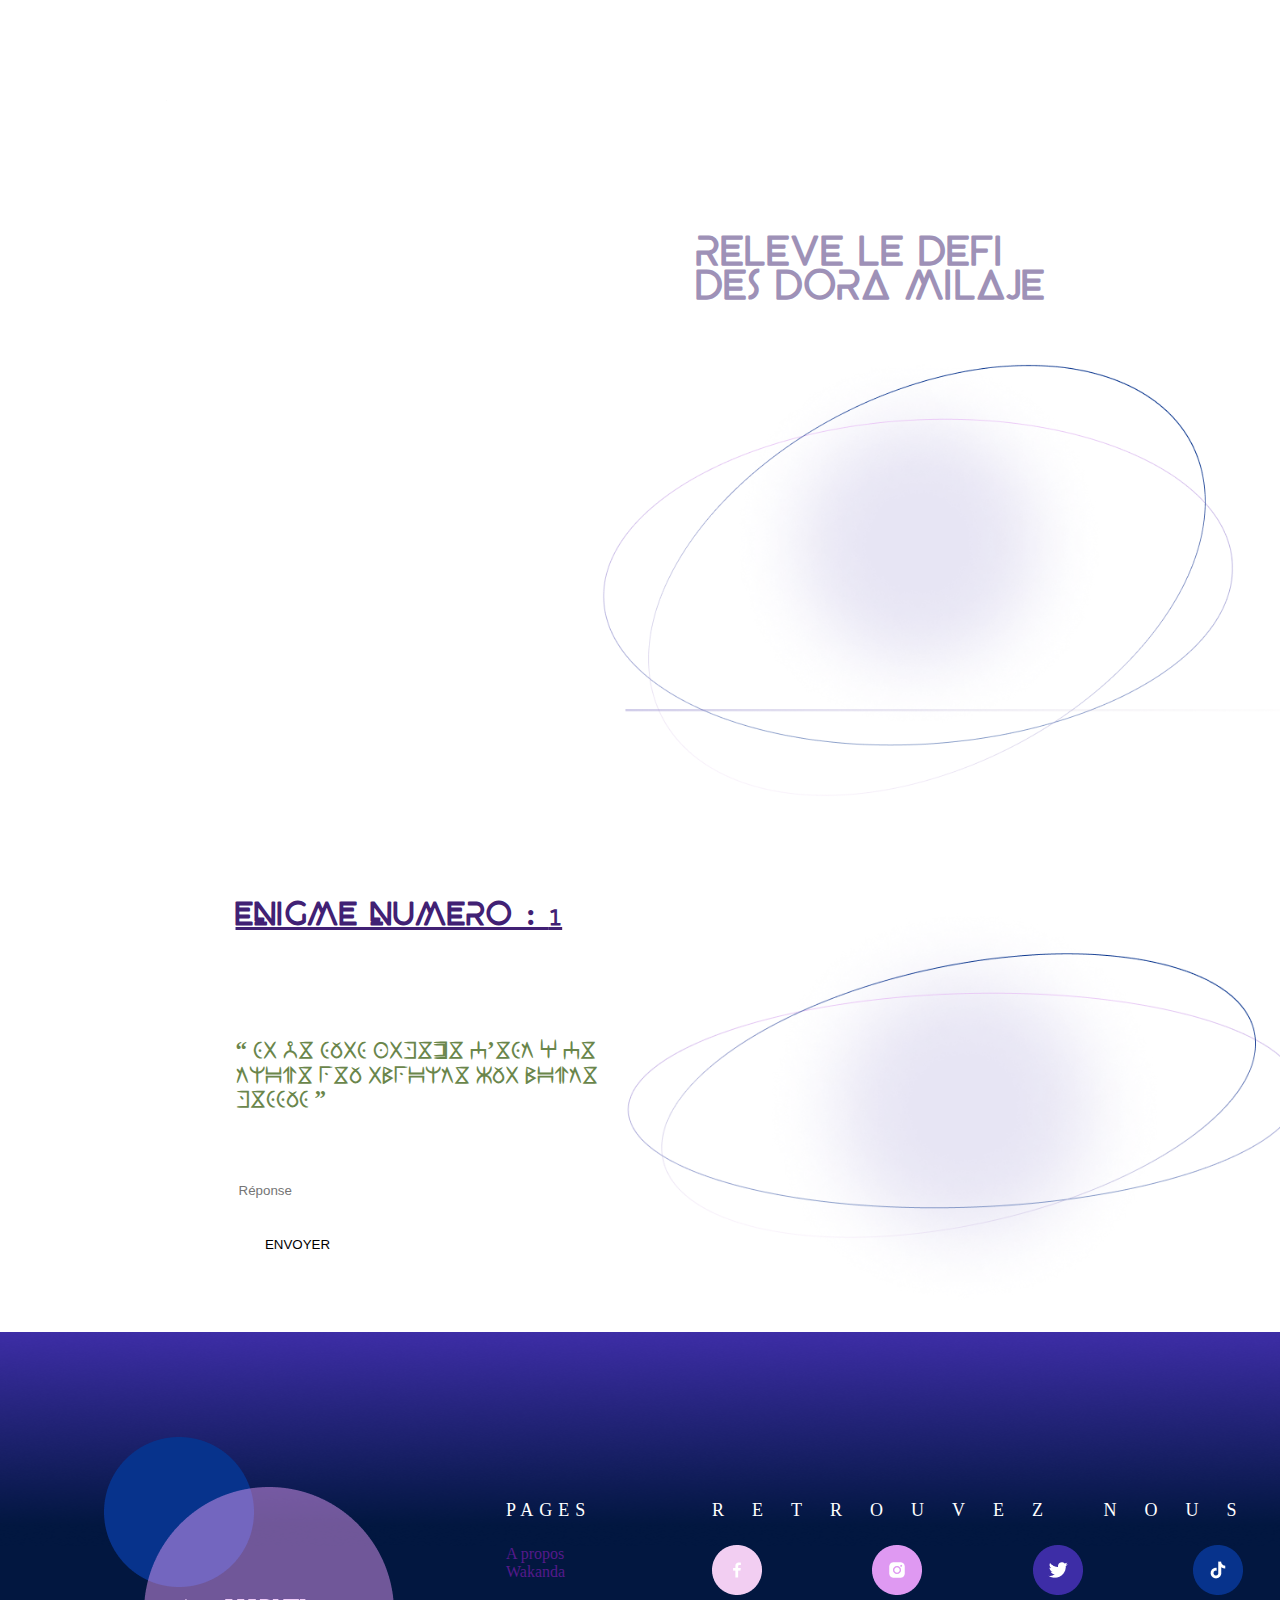
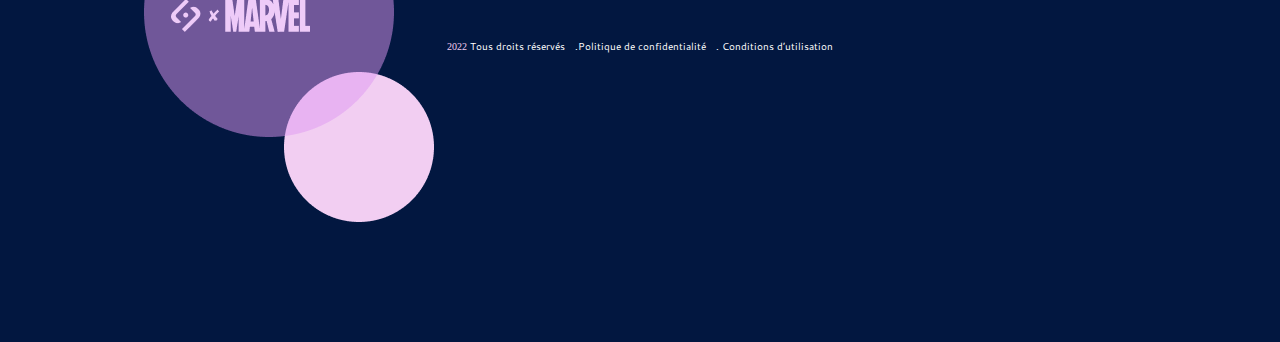
==== enigme.html @ 411c9c2f "first commit" ====
<!DOCTYPE html>
<html lang="en">
<head>
    <meta charset="UTF-8">
    <meta http-equiv="X-UA-Compatible" content="IE=edge">
    <meta name="viewport" content="width=device-width, initial-scale=1.0">
    <title>evaluation</title>
    <link rel="stylesheet" href="styles/enigme.css">
</head>
<body>
    <header>
        <nav>
            <div class="menu">
                <div class="menu1">
                    <img src="images\Illustrations + Logo\All pages\icon_SAYNA.png" alt="">
                    <img src="images\Illustrations + Logo\All pages\icon_x.png" alt="">
                    <img src="images\Illustrations + Logo\All pages\icon_MARVEL.png" alt="">
                </div>
                <div class="menu2">
                    <a href="index.html">ACCUEIL</a>
                    <a href="wakanda.html">WAKANDA</a>
                    <a href="enigme.html">ENIGME</a>
                </div>
            </div>
        </nav>  
    </header>
    <main>
        <section class="page1">
            <div class="dora-milaji">
                <div class="dora">
                    <div class="titreh1">
                        <h1>RELEVE LE DEFI <br> DES DORA MILAJE </h1>
                    </div>    
                    <div class="dora-text">
                        <P>Les Dora Milaje sont de farouches guerrières d’élite. Elles constituent la garde
                            rapprochée du Roi en personne et ont de nombreuses occasions de lui sauver la vie.
                            Leur Générale, Okoyé est également la dirigeante des forces armées et des
                            renseignements wakandais.
                        </P>
                        <p>
                            La réussite de cette évaluation ne dépend pas de la chance mais bel et bien de
                            l’entrainement que tu as suivi jusqu’ici ainsi que de ta détermination. Relève ce défi et
                            montre-nous que tu es capable de porter les valeurs du Black Panther et du Wakanda!
                        </P>
                    </div>
                </div>
                <div class="image-hero">
                    <img id="hero-img1" src="./images/Illustrations + Logo/Enigme/Pantherenigme2.png" alt="Du style">
                    <img id="hero-img2" src="./images/Illustrations + Logo/Enigme/Pantherenigme3.png" alt="Logo tête du black panther">
                 </div>
            </div>
        </section>
        <section  id="text-enigme">
            <div class="sous-text-enigme"> 
                <h2>ENIGME NUMERO : <span id="numEnigme"></span></h2>
                
                <div class="question"> 
                    <p id="enonce"></p>
                    <span id="indice"></span>
                    <p id="form">Alors, as tu la réponse ?</p>
                    <input type="text" placeholder="Réponse" id="reponse">
                    <div id="div-btn">
                        <button id="envoyer">ENVOYER</button>
                    </div>
                </div>
            </div>
            <div class="anecdote">
                <div class="parent-acecdote">
                    <p id="anecdote-text"></p>
                    <img id="hero-img3" src="./images/Illustrations + Logo/Enigme/Pantherenigme2-1.png" alt="Du style">
                </div>
            </div>
        </section>
        
        <!-- Popup du game -->
        <div id="popup" class="popup">
            <p>VOTRE INITIATION EST <br>TERMINEE</p>
            <a href="index.html"><button id="stop">REVENIR A L'ACCUEIL</button></a>
            <div class="compter">
                <div> 
                    <img src="./images/Illustrations + Logo/Enigme/figma_logo.svg" alt="logo Figma">
                </div>
                <div>
                    <p>Comming soon...</p>
                    <p><span id="count"></span></p>
                </div>
            </div>
        </div>

        <!-- <section>
            <div class="fidele">
                <p>“ SI JE SUIS  FIDELE C’EST A CE TRONE <br> 
                    PEU IMPORTE QUI MONTE DESSUS ”</p>
            </div>
            <div class="aphabet">
                <p>Voici la transicription de l’alphabet :</p>
                <p>
                    A=<span>A</span> ; B=<span>B</span> ; C=<span>C</span> ; D=<span>D</span> ; E=<span>E</span> ; F=<span>F</span> ; G=<span>G</span> ; H=<span>H</span> ; I=<span>I</span> ; J=<span>J</span> ; <br>
                    k=<span>k</span> ; l=<span>l</span> ; M=<span>M</span> ; N=<span>N</span> ; O=<span>O</span> ; P=<span>P</span> ; Q=<span>Q</span> ; R=<span>R</span> ; S=<span>S</span> ; T=<span>T</span> ; <br>
                U=<span>U</span> ; W=<span>W</span> ; X=<span>X</span> ; Y=<span>Y</span> ; Z=<span>Z</span>
                </p>
            </div>
        </section> -->
        <!-- <section>
            <div class="lettre">
                <div class="source" style="margin-top: -4%;">
                    <p> 
                        Le savais tu ?  <br>
                        Plusieurs sources s’entendent pour dire que la lettre la plus utilisée en français est <br>
                        la lettre E. En pourcentage de fréquence, la lettre est utilisée à 14% dans une <br>
                        phrase. Et si tu regardais quel symbole revient le plus souvent ?
                    </p>
                </div>
                <div class="img3">
                    <img src="images\Illustrations + Logo\Enigme\Pantherenigme2.png" alt="">
                </div>
            </div>
        </section>
        <section>
            <form>
                <div class="form11">
                    <p>Alors, as tu la réponse ?</p>
                    <div class="input1">
                        <input type="text" placeholder="Réponse"> 
                    </div>
                    <div class="input2">
                        <button>ENVOYER</button>
                    </div>    
                </div>
            </form>
        </section> -->
    </main>

    <!-- footer -->
    <footer>
        <section class="pieds">
            <div class="propos">
                <div class="page">
                    <h4>PAGES</h4>
                        <a href="">A propos</a> <br> 
                        <a href="">Wakanda</a>
                </div>
                <div class="rs">
                    <h4>RETROUVEZ NOUS</h4>
                    <div class="reseau">
                        <div class="rs1"><a href="http://www.marvel-cineverse.fr/pages/mcu/encyclopedie/personnages/black-panther.html"><img src="images\Illustrations + Logo\All pages\footer3.png" alt=""></a></div>
                        <div class="rs1"><a href="http://www.marvel-cineverse.fr/pages/mcu/encyclopedie/personnages/black-panther.html"><img src="images\Illustrations + Logo\All pages\footer4.png" alt=""></a></div>
                        <div class="rs1"><a href="http://www.marvel-cineverse.fr/pages/mcu/encyclopedie/personnages/black-panther.html"><img src="images\Illustrations + Logo\All pages\footer5.png" alt=""></a></div>
                        <div class="rs1"><a href="http://www.marvel-cineverse.fr/pages/mcu/encyclopedie/personnages/black-panther.html"><img src="images\Illustrations + Logo\All pages\footer6.png" alt=""></a></div>
                    </div>
                </div>
            </div>
            <div class="final">
                <div class="footer">
                    <img src="images\Illustrations + Logo\All pages\footer1.png" alt="">
                </div>
                <div class="logo3">
                    <img src="images\Illustrations + Logo\All pages\footer2.png" alt="">
                </div>
            </div>
            <div class="politique">
                   <div class="pltq">
                        2022<a href=""> Tous droits réservés</a>
                   </div>
                   <div class="pltq">
                        <li><a href="">Politique de confidentialité</a></li>
                   </div>
                   <div class="pltq">
                       <li><a href=""> Conditions d’utilisation</a></li>
                   </div>  
            </div>
        </section>       
   </footer>
   <script src="./js/enigme.js" ></script>
</body>
</html>
---- styles/enigme.css ----
*{
    list-style: none;
    text-decoration: none;
}
*:focus{
    outline: none;
}
body{
    background-repeat: no-repeat;
    background-size: 155% ;
    background-image: url("../images/Illustrations + Logo/All pages/arrière_plan.png");
    overflow-x: hidden;
}  

/* style de police */
@font-face{
    font-family: "PantheraRegular";
    src: url(../fonts/PantheraRegular-MVZ9J.ttf);
}
@font-face{
    font-family: "FontsFree";
    src: url(../fonts/FontsFree-Net-BEYNO.ttf);
}
@font-face{
    font-family: "Cantarell" ;
    src: url(../fonts/Cantarell-Regular.ttf);
}
@font-face{
    font-family: "WakandaForever";
    src: url(../fonts/WakandaForever-Regular.ttf);
}
h1{
    font-family: "FontsFree";
    font-size: 40px;
    color: #9E91B7;
}
h2, .numEnigme, .menu2 a{
    font-size: 32px;
    font-family: "FontsFree";
    color: #412174;
}
h3 {
    font-size: 23px;
    font-family: "WakandaForever" ;
    color: rgb(106, 134, 75);
}
.car{
    font-size: 23px;
    font-family: "WakandaForever" ;
}
p {
    font-size: 13px;
    font-family: "Cantarell" ;
    color: #FFFF;
}
span{
    font-size: 22px;
    font-family: "Cantarell" ;
}
.politique a{
    font-size: 10px;
    font-family: "Cantarell" ;
    color: #FFFF;
}
.propos h4, .rs h4{
    font: 18px "p";
    letter-spacing: 6px;
}

/* barre de navigation */

.menu{
   display: flex;
   justify-content: space-between;
   padding: 5% 9% 0 9%; 
}
.menu2 {
    display: flex;
    margin-right: 3%;
}
.menu2 a{
    padding: 0% 5%;
    color: #FFFF;

}
.menu2 a:hover{
    text-decoration: underline;
    color: #9E91B7;
    
}
/* section 1 */

.page1{
    padding-left: 50%;
    padding-bottom: 15%;
    background-image: url("../images/illustrations + logo/Enigme/Pantherenigme1.webp");
    background-repeat: no-repeat;
    background-size: 65% ;
}
.dora-text{
    width: 66%;
    margin-left: 12%;
    text-align: justify;
}
.titreh1{
   margin: 20% 9%;
}
#hero-img1{
    position: absolute;
    top: 33%;
    left: 47%;
    width: 800px;
}
#hero-img2{
    margin-left: 29%;
}
/* 2eme section */
#text-enigme{
    height: 500px;
    margin-left: 18%;
    display: flex;
    gap: -8px;
}
#text-enigme h2{
    text-decoration: underline;

}
.question {
    grid-area: alpha;
    width: 400px;
}
.anecdote{
    margin: 15% 8% 7% 10%;
    width: 50%;
    position: relative;
    grid-area: paragraphe;

}
#anecdote-text{
    width: 120%;
}
/* image  */
 .anecdote  img {
    position: absolute;
    top: 30%;
    left: 50%;
    transform: translate(-50%, -50%);
    width: 150%;
} 
/* formulair */
.question input{
    border: 20px;
    border-radius: 40px 40px;
    border: 1px solid white;
    width: 250px;
    height: 46px;
    margin-bottom: 3%;
    background-color: transparent;
    color: white;
}
button {
    width: 124px;
    height: 34px;
    text-align: center;
    background: #FFFF;
    border-radius: 40px 40px;
    background-color:  white;
    cursor: pointer;
    border: none;
    /* transition: box-shadow 0.3s ease; */
}
 button :hover{
    box-shadow: 7Px 7px 12px white;
    background-color: yellow;
}
/* popup */
.popup{
    background: #947f94c9;
    width: 500px;
    height: 400px;
    border-radius: 15px;
    position: absolute;
    top: 95%;
    left: 25%;
    transform: scale(0.1);
    text-align: center;
    padding: 3em;
    visibility: hidden;
    transition: all 1s ease;
    border: 1px solid rgba(128, 128, 128, 0.726);
    z-index: 2;
}
.compter{
    display: flex;
    margin: 20% 20% 20% 40%;
}
.popup-ouvert {
    transform: translate(0%,50%) scale(1.2);
    visibility: visible;
}

/* foooter */
.pieds{
    background-image: url("../images/Illustrations + Logo/All pages/back_footer.png");
    margin: -3%;
     padding-top: 10px;
     min-height: 600px;
     position: relative;
}  
.propos{
    display: flex;
    width: 60%;
    margin-left: 40%;
    margin-top: 10%;
}
.rs{
    padding-left: 15%;
    letter-spacing: 28px;
}
.rs h4{
    letter-spacing: 28px;
}
.reseau{ 
    display: flex;
}
.rs1{
    padding-right: 20%;
}

.final{
    position: relative;
    width: 20%;
    margin-left: 15%; 

}
.logo3{
   width: 200px;
   height: 40px
}
.footer{
    position: absolute;
    height: 40%;
    top: -405%;
    left: -25%;
}
 .final:hover:hover{
     transform: scale(1.1);
 }
 .politique{
     font-size: 10px;
     display: flex;
     justify-content: center;   
 }
 .pltq{
     margin: 0 5px; 
     color: #F2CEF2;
 }
 .pltq li a::before{
     content: ".";
 }
 .pieds h4{
     color: #FFFF;
 }
 .rs1:hover{
    transform: scale(1.1);
}
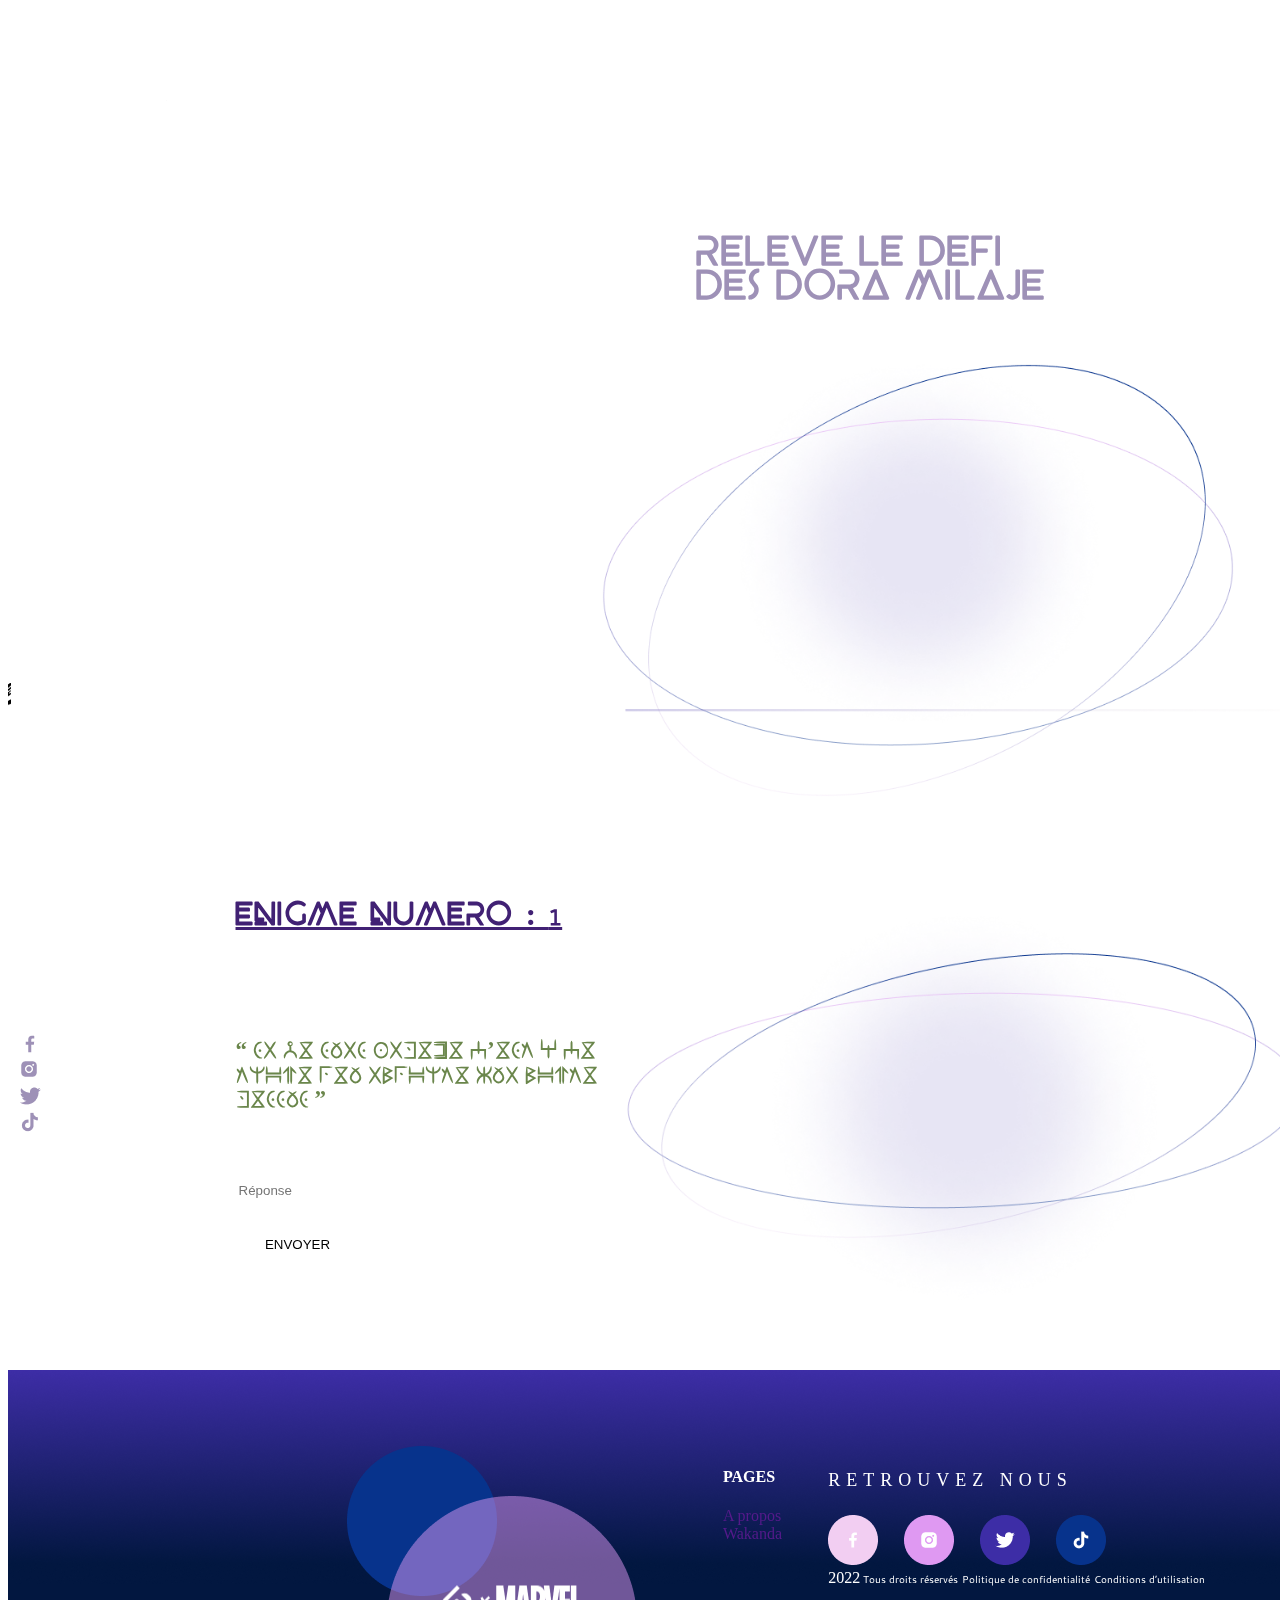
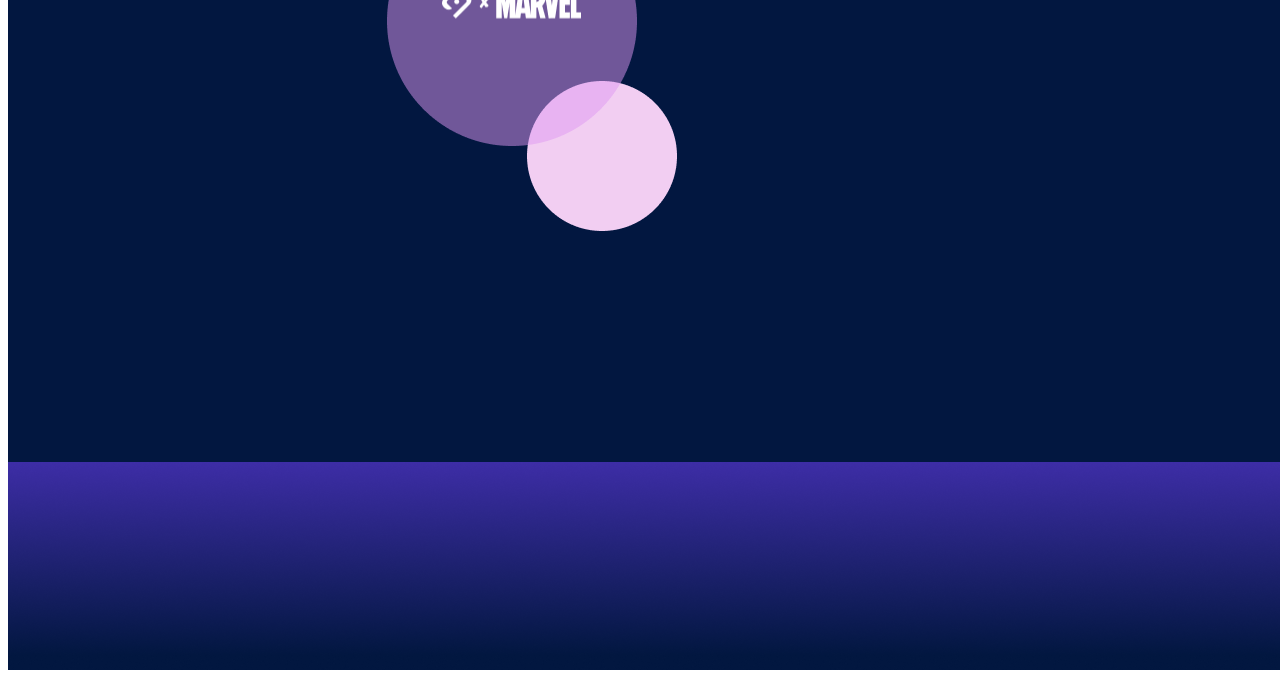
==== commit cc47904f: "Mise en jours" ====
--- a/enigme.html
+++ b/enigme.html
@@ -6,9 +6,28 @@
     <meta name="viewport" content="width=device-width, initial-scale=1.0">
     <title>evaluation</title>
     <link rel="stylesheet" href="styles/enigme.css">
+    <link rel="stylesheet" href="./styles/tout.css">
 </head>
 <body>
+    <div class="cursair">
+        <img  src="./images/Illustrations + Logo/Enigme/logo_souris_BP2_blanc.png" height="50px" alt=" image qui suit le curseur">
+   </div>     
     <header>
+        <section>
+            <div class="coté">
+                <div class="ligne1"></div>
+                <div class="ligne2">
+                    <div class="ligne2-1"></div>
+                    <div class="logo">
+                        <div class="fb"><a href="http://www.marvel-cineverse.fr/pages/mcu/encyclopedie/personnages/black-panther.html"><img src="images\Illustrations + Logo\All pages\icon_facebook.png" alt=""></a></div>
+                        <div class="insta"><a href="http://www.marvel-cineverse.fr/pages/mcu/encyclopedie/personnages/black-panther.html"><img src="images\Illustrations + Logo\All pages\icon_instagram.png" alt=""></a></div>
+                        <div class="twitter"><a href="http://www.marvel-cineverse.fr/pages/mcu/encyclopedie/personnages/black-panther.html"><img src="images\Illustrations + Logo\All pages\icon_twitter.png" alt=""></a></div>
+                        <div class="tiktok"><a href="http://www.marvel-cineverse.fr/pages/mcu/encyclopedie/personnages/black-panther.html"><img src="images\Illustrations + Logo\All pages\icon_tiktok.png" alt=""></a></div>
+                    </div>
+                </div>    
+            </div>
+        </section>
+
         <nav>
             <div class="menu">
                 <div class="menu1">
@@ -24,6 +43,7 @@
             </div>
         </nav>  
     </header>
+    
     <main>
         <section class="page1">
             <div class="dora-milaji">
@@ -74,6 +94,7 @@
         
         <!-- Popup du game -->
         <div id="popup" class="popup">
+            <span id="fls">FELICITATIONS TU EST FANS DES FILMS WAKANDA </span>
             <p>VOTRE INITIATION EST <br>TERMINEE</p>
             <a href="index.html"><button id="stop">REVENIR A L'ACCUEIL</button></a>
             <div class="compter">
@@ -86,90 +107,39 @@
                 </div>
             </div>
         </div>
-
-        <!-- <section>
-            <div class="fidele">
-                <p>“ SI JE SUIS  FIDELE C’EST A CE TRONE <br> 
-                    PEU IMPORTE QUI MONTE DESSUS ”</p>
-            </div>
-            <div class="aphabet">
-                <p>Voici la transicription de l’alphabet :</p>
-                <p>
-                    A=<span>A</span> ; B=<span>B</span> ; C=<span>C</span> ; D=<span>D</span> ; E=<span>E</span> ; F=<span>F</span> ; G=<span>G</span> ; H=<span>H</span> ; I=<span>I</span> ; J=<span>J</span> ; <br>
-                    k=<span>k</span> ; l=<span>l</span> ; M=<span>M</span> ; N=<span>N</span> ; O=<span>O</span> ; P=<span>P</span> ; Q=<span>Q</span> ; R=<span>R</span> ; S=<span>S</span> ; T=<span>T</span> ; <br>
-                U=<span>U</span> ; W=<span>W</span> ; X=<span>X</span> ; Y=<span>Y</span> ; Z=<span>Z</span>
-                </p>
-            </div>
-        </section> -->
-        <!-- <section>
-            <div class="lettre">
-                <div class="source" style="margin-top: -4%;">
-                    <p> 
-                        Le savais tu ?  <br>
-                        Plusieurs sources s’entendent pour dire que la lettre la plus utilisée en français est <br>
-                        la lettre E. En pourcentage de fréquence, la lettre est utilisée à 14% dans une <br>
-                        phrase. Et si tu regardais quel symbole revient le plus souvent ?
-                    </p>
-                </div>
-                <div class="img3">
-                    <img src="images\Illustrations + Logo\Enigme\Pantherenigme2.png" alt="">
-                </div>
-            </div>
-        </section>
-        <section>
-            <form>
-                <div class="form11">
-                    <p>Alors, as tu la réponse ?</p>
-                    <div class="input1">
-                        <input type="text" placeholder="Réponse"> 
-                    </div>
-                    <div class="input2">
-                        <button>ENVOYER</button>
-                    </div>    
-                </div>
-            </form>
-        </section> -->
     </main>
 
     <!-- footer -->
     <footer>
-        <section class="pieds">
-            <div class="propos">
-                <div class="page">
-                    <h4>PAGES</h4>
-                        <a href="">A propos</a> <br> 
-                        <a href="">Wakanda</a>
-                </div>
+        <div class="pieds">
+            <div class="image-footer">
+                <div class="footer-img"> 
+                  <img class="footer1" src="./images/Illustrations + Logo/All pages/footer1.png" alt="">
+                </div>  
+                <img class="footer2" src="images\Illustrations + Logo\All pages\footer2.png" alt="">
+            </div>   
+            <div class="page">
+                <h4>PAGES</h4>
+                    <a href="">A propos</a> <br> 
+                    <a href="">Wakanda</a>
+            </div>
+            <div class="propo">
                 <div class="rs">
                     <h4>RETROUVEZ NOUS</h4>
                     <div class="reseau">
-                        <div class="rs1"><a href="http://www.marvel-cineverse.fr/pages/mcu/encyclopedie/personnages/black-panther.html"><img src="images\Illustrations + Logo\All pages\footer3.png" alt=""></a></div>
-                        <div class="rs1"><a href="http://www.marvel-cineverse.fr/pages/mcu/encyclopedie/personnages/black-panther.html"><img src="images\Illustrations + Logo\All pages\footer4.png" alt=""></a></div>
-                        <div class="rs1"><a href="http://www.marvel-cineverse.fr/pages/mcu/encyclopedie/personnages/black-panther.html"><img src="images\Illustrations + Logo\All pages\footer5.png" alt=""></a></div>
-                        <div class="rs1"><a href="http://www.marvel-cineverse.fr/pages/mcu/encyclopedie/personnages/black-panther.html"><img src="images\Illustrations + Logo\All pages\footer6.png" alt=""></a></div>
+                        <a href="http://www.marvel-cineverse.fr/pages/mcu/encyclopedie/personnages/black-panther.html"><img src="images\Illustrations + Logo\All pages\footer3.png" alt=""></a>
+                        <a href="http://www.marvel-cineverse.fr/pages/mcu/encyclopedie/personnages/black-panther.html"><img src="images\Illustrations + Logo\All pages\footer4.png" alt=""></a>
+                        <a href="http://www.marvel-cineverse.fr/pages/mcu/encyclopedie/personnages/black-panther.html"><img src="images\Illustrations + Logo\All pages\footer5.png" alt=""></a>
+                        <a href="http://www.marvel-cineverse.fr/pages/mcu/encyclopedie/personnages/black-panther.html"><img src="images\Illustrations + Logo\All pages\footer6.png" alt=""></a>
                     </div>
                 </div>
+                <div class="politique" style="color: white;">
+                        2022<a href=""> Tous droits réservés</a>
+                        <a href="">Politique de confidentialité</a>
+                        <a href=""> Conditions d’utilisation</a>
+                </div>    
             </div>
-            <div class="final">
-                <div class="footer">
-                    <img src="images\Illustrations + Logo\All pages\footer1.png" alt="">
-                </div>
-                <div class="logo3">
-                    <img src="images\Illustrations + Logo\All pages\footer2.png" alt="">
-                </div>
-            </div>
-            <div class="politique">
-                   <div class="pltq">
-                        2022<a href=""> Tous droits réservés</a>
-                   </div>
-                   <div class="pltq">
-                        <li><a href="">Politique de confidentialité</a></li>
-                   </div>
-                   <div class="pltq">
-                       <li><a href=""> Conditions d’utilisation</a></li>
-                   </div>  
-            </div>
-        </section>       
+        </div>    
    </footer>
    <script src="./js/enigme.js" ></script>
 </body>
--- a/styles/enigme.css
+++ b/styles/enigme.css
@@ -65,6 +65,50 @@
 .propos h4, .rs h4{
     font: 18px "p";
     letter-spacing: 6px;
+}
+#fls{
+    font-size: 13px;
+    font-family: "Cantarell" ;
+    color: rgb(75, 13, 245);
+}
+/* cursor */
+.cursair {
+    position:fixed;
+    left: 0;
+    top: 0;
+    transform: translate(-50%,-50%);
+    transition: .1s;
+    pointer-events: none;
+    z-index: 999;
+    mix-blend-mode: difference;
+
+}
+/* barre  */
+.coté{
+    position: fixed;
+    top: 0;  
+}
+.ligne1{
+    background-color: #FFFF;
+    height: 450px;
+    width: 3px;
+    position: fixed;
+}
+.ligne2{
+    position: fixed;
+}
+.ligne2-1{
+    background-color: #FFFF;
+    height: 350px;
+    width: 3px;
+    margin-left: 90%;
+    
+}
+.logo img{
+    margin-left: 50%;
+}
+.logo img:hover{
+    filter: brightness(0) invert(1);
 }
 
 /* barre de navigation */
@@ -200,67 +244,45 @@
 }
 
 /* foooter */
-.pieds{
+footer{
     background-image: url("../images/Illustrations + Logo/All pages/back_footer.png");
-    margin: -3%;
-     padding-top: 10px;
-     min-height: 600px;
-     position: relative;
+    width: 120vw;
+    height: 100vh;
+}
+ .pieds{
+    display: flex;
+    flex-direction: row;
+    flex-wrap: wrap;
+    justify-content: center;
+    gap: 3%;
 }  
-.propos{
-    display: flex;
-    width: 60%;
-    margin-left: 40%;
-    margin-top: 10%;
-}
-.rs{
-    padding-left: 15%;
-    letter-spacing: 28px;
-}
-.rs h4{
-    letter-spacing: 28px;
-}
-.reseau{ 
-    display: flex;
-}
-.rs1{
-    padding-right: 20%;
-}
-
-.final{
+
+.image-footer{
     position: relative;
-    width: 20%;
-    margin-left: 15%; 
-
-}
-.logo3{
-   width: 200px;
-   height: 40px
-}
-.footer{
-    position: absolute;
-    height: 40%;
-    top: -405%;
-    left: -25%;
-}
- .final:hover:hover{
-     transform: scale(1.1);
- }
- .politique{
-     font-size: 10px;
-     display: flex;
-     justify-content: center;   
- }
- .pltq{
-     margin: 0 5px; 
-     color: #F2CEF2;
- }
- .pltq li a::before{
-     content: ".";
- }
- .pieds h4{
-     color: #FFFF;
- }
- .rs1:hover{
-    transform: scale(1.1);
-}
+}
+.footer1 :hover{
+    transform: scale(1.2);
+}
+.image-footer, .propo, .page{
+    margin-top: 5%;
+}
+.footer2{
+    position: absolute;
+    top: 40%;
+    left: 50%;
+    transform: translate(-50%,-50%);
+    
+}
+.pltq li a::before{
+    content: ".";
+}
+.pieds h4{
+    color: #FFFF;
+}
+.reseau {
+    letter-spacing: 22px;
+}
+.reseau a :hover{
+    transform: scale(1.2);
+}  
+
--- a/styles/tout.css
+++ b/styles/tout.css
@@ -0,0 +1,40 @@
+/* .hidden{
+    opacity: 0;
+    filter: blur(5px);
+    transform: translateX(-60%);
+    transition: all 1s ease-in-out;
+}
+.show{
+    opacity: 1;
+    transform: translate(0);
+    filter: (0);
+}
+.menu2 a{
+    color: aqua;
+
+} */
+
+nav, main, footer{
+    animation: gauche-droit 1s ease-in;
+
+}
+@keyframes gauche-droit  {
+    from{
+        transform: translateX(-60%);
+        
+    }
+    
+}
+.coté{
+    animation: vertcal 2s ease-in 1s, magie 2s ease-in;
+}
+@keyframes vertcal {
+    from{
+        top: -100%;
+    }
+}
+@keyframes magie {
+    from{
+        opacity: 0;
+    }
+}